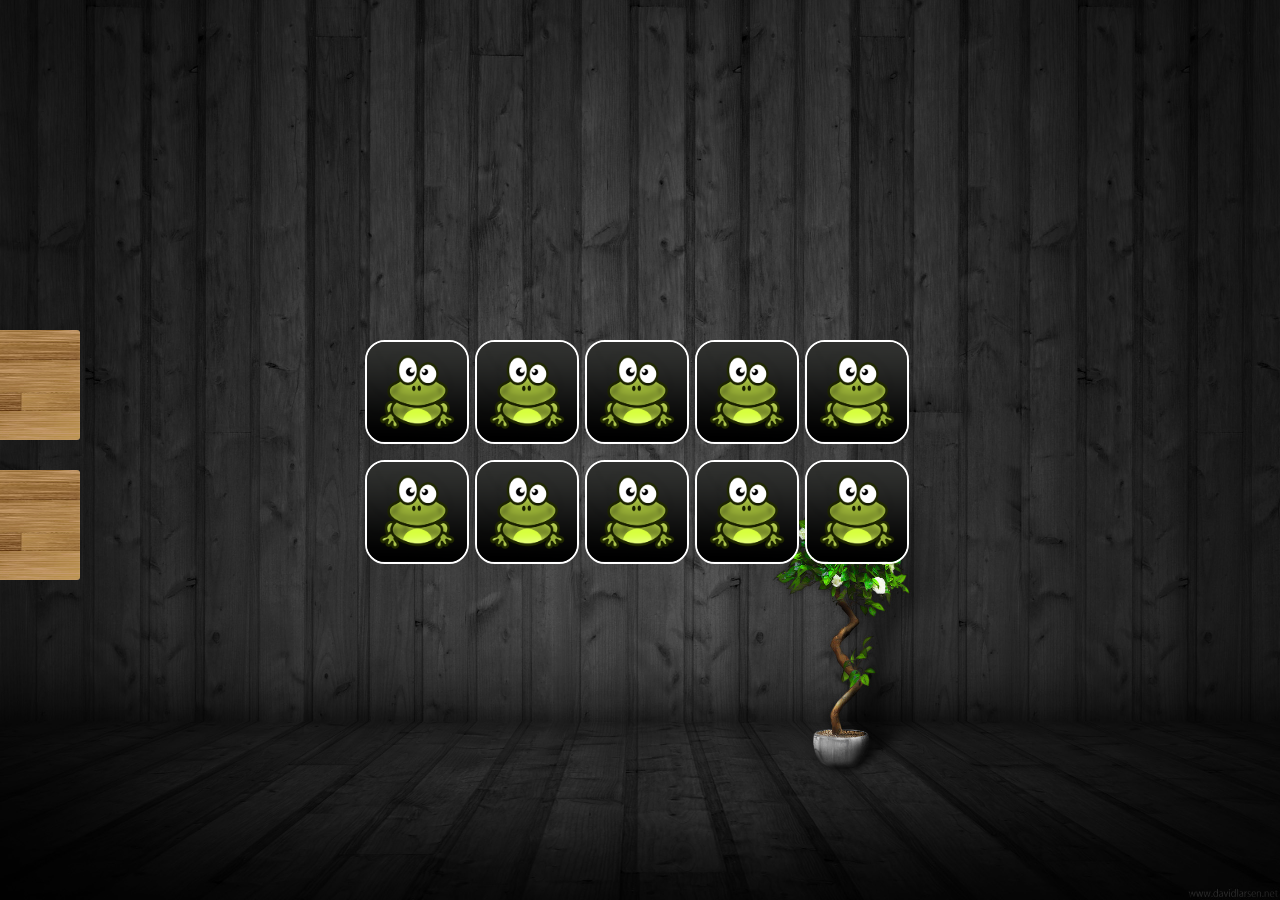
==== team.html @ 7407f341 "Commited wood style version of website to the database, added team.index and Pictures. Now the git w" ====
<!DOCTYPE HTML>
<html>
<head>

<meta http-equiv="Content-Type" content="text/html; charset=utf-8">

<!-- CSS References -->
<link rel = "stylesheet" type = "text/css" href = "CSS/teamStyle.css" />
<link rel="stylesheet" href="CSS/jquery-ui.css" type="text/css" />

<!-- JavaScript References -->
<script type="text/javascript" src = "JS/JQuery.js"></script>
<script type="text/javascript" src="JS/jquery-ui.min.js"></script>
<script type="text/javascript" src = "JS/teamJS.js"></script>

<!-- Icon -->
<link rel="shortcut icon" href="Pictures/favicon.ico" />

<title>Frogling</title>

</head>
<body>

<!-- Navigation Menu -->
<nav id = "nav-menu">
	<ul id = "nav-menu-list">
		<li><a href = "index.html">Home</a></li>
		<li><a href = "team.html">Team</a></li>
	</ul>
</nav>


<section id = "main-content">
	<ul>
		<li><img alt = "Team Member" src = "Pictures/FroglingIcon.png" /></li>
		<li><img alt = "Team Member" src = "Pictures/FroglingIcon.png" /></li>
		<li><img alt = "Team Member" src = "Pictures/FroglingIcon.png" /></li>
		<li><img alt = "Team Member" src = "Pictures/FroglingIcon.png" /></li>
		<li><img alt = "Team Member" src = "Pictures/FroglingIcon.png" /></li>
		<li><img alt = "Team Member" src = "Pictures/FroglingIcon.png" /></li>
		<li><img alt = "Team Member" src = "Pictures/FroglingIcon.png" /></li>
		<li><img alt = "Team Member" src = "Pictures/FroglingIcon.png" /></li>
		<li><img alt = "Team Member" src = "Pictures/FroglingIcon.png" /></li>
		<li><img alt = "Team Member" src = "Pictures/FroglingIcon.png" /></li>
	</ul>
</section>

</body>
</html>
---- CSS/teamStyle.css ----
@CHARSET "windows-1255";
body {
	background-image: url('../Pictures/Background.png');
	background-position:  top left;
	background-size: 100% 100%;
	background-repeat: no-repeat;
	background-attachment: fixed;
}

nav#nav-menu {
	position: absolute;
	width: 280px;
	height: 250px;
	left: 0;
	top: 50%;
	margin-top: -150px;
}

nav#nav-menu ul#nav-menu-list {
	padding: 0;
	margin: 0;
	list-style: none;
}

nav#nav-menu ul#nav-menu-list li {
	width: 280px;
	height: 110px;
	background: url('../Pictures/WoodPlank.jpg');
	background-position: top left;
	background-size: 100% 100%;
	background-repeat: no-repeat;
/* 	background: #55AE3A; */
	border-top-right-radius: 3px;
	border-bottom-right-radius: 3px;
	text-align: center;
	margin: 30px 0 30px -200px;
}

nav#nav-menu ul#nav-menu-list li a {
	display: block;
	width: 280px;
	height: 110px;
	text-decoration: none;
	line-height: 104px;
	font-family: Trebuchet MS;
	font-size: 40px;
	font-weight: bolder;
	letter-spacing: 1.2px;
	color: rgba(0,0,0,0.6);
	text-shadow: 2px 2px 3px rgba(139,115,85,0.1);
}

section#main-content {
	position: absolute;
	top: 50%;
	left: 50%;
	margin: -120px 0 0 -280px;
	width: 560px;
	height: 240px;
}

section#main-content ul {
	padding: 0;
	margin: 0;
	list-style: none;
}

section#main-content ul li {
	width: 100px;
	height: 100px;
	margin: 10px 5px 10px 5px;
	float: left;
	cursor: pointer;
}

section#main-content ul li img {
	width: inherit;
	height: inherit;
	border: 2px solid white;
	border-radius: 20px;
}
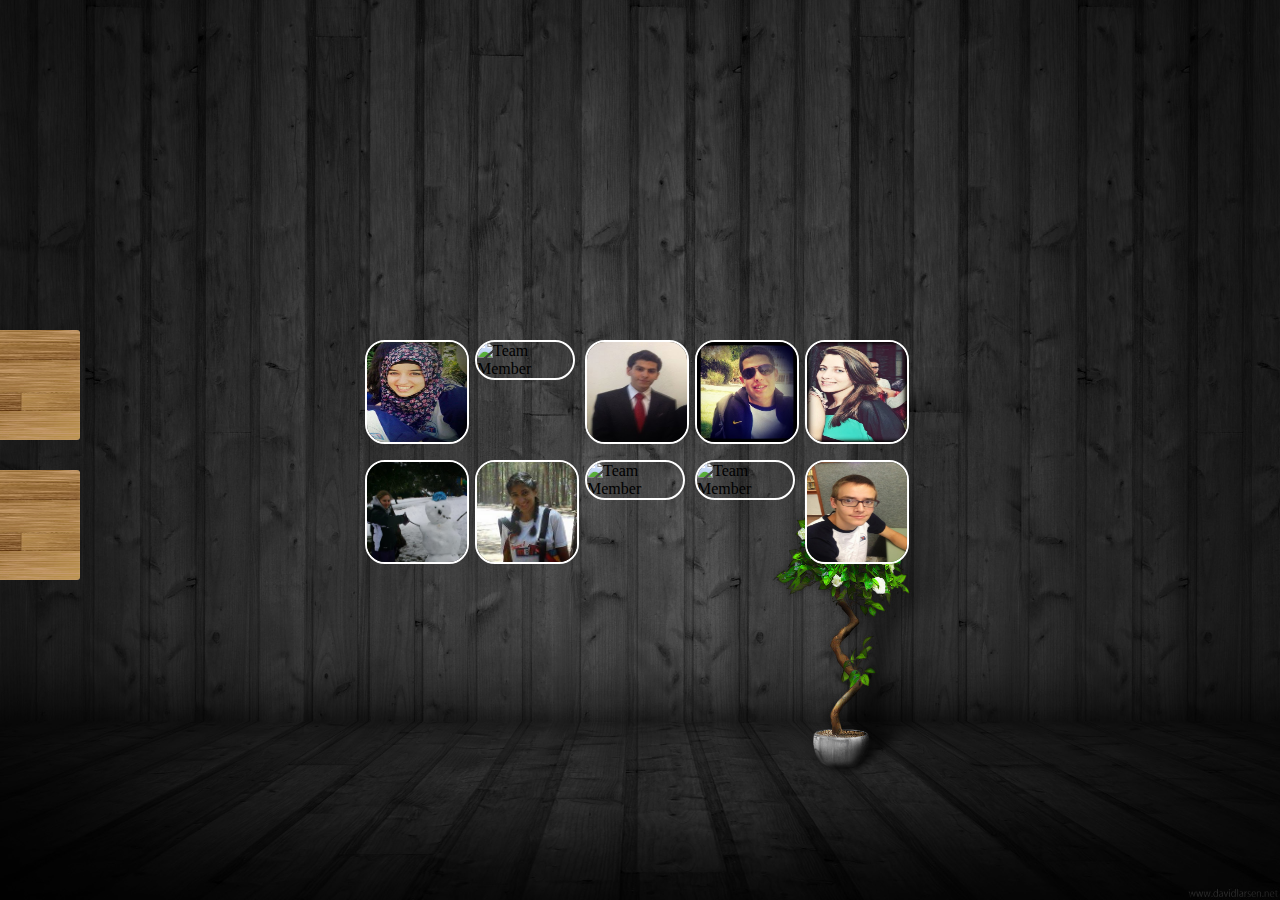
==== commit 346b9104: "Uploaded right files and design sheets, html, pictures, and so forth" ====
--- a/team.html
+++ b/team.html
@@ -32,16 +32,16 @@
 
 <section id = "main-content">
 	<ul>
-		<li><img alt = "Team Member" src = "Pictures/FroglingIcon.png" /></li>
-		<li><img alt = "Team Member" src = "Pictures/FroglingIcon.png" /></li>
-		<li><img alt = "Team Member" src = "Pictures/FroglingIcon.png" /></li>
-		<li><img alt = "Team Member" src = "Pictures/FroglingIcon.png" /></li>
-		<li><img alt = "Team Member" src = "Pictures/FroglingIcon.png" /></li>
-		<li><img alt = "Team Member" src = "Pictures/FroglingIcon.png" /></li>
-		<li><img alt = "Team Member" src = "Pictures/FroglingIcon.png" /></li>
-		<li><img alt = "Team Member" src = "Pictures/FroglingIcon.png" /></li>
-		<li><img alt = "Team Member" src = "Pictures/FroglingIcon.png" /></li>
-		<li><img alt = "Team Member" src = "Pictures/FroglingIcon.png" /></li>
+		<li><img alt = "Team Member" src = "Pictures/meetrana.jpg" /></li>
+		<li><img alt = "Team Member" src = "Pictures/yasha.jpg" /></li>
+		<li><img alt = "Team Member" src = "Pictures/zak123.jpg" /></li>
+		<li><img alt = "Team Member" src = "Pictures/muhannad.jpg" /></li>
+		<li><img alt = "Team Member" src = "Pictures/genevieve.jpg" /></li>
+		<li><img alt = "Team Member" src = "Pictures/dalia.jpg" /></li>
+		<li><img alt = "Team Member" src = "Pictures/dian.jpg" /></li>
+		<li><img alt = "Team Member" src = "Pictures/tal.jpg" /></li>
+		<li><img alt = "Team Member" src = "Pictures/FroglingIcon.jpg" /></li>
+		<li><img alt = "Team Member" src = "Pictures/uri.jpg" /></li>
 	</ul>
 </section>
 
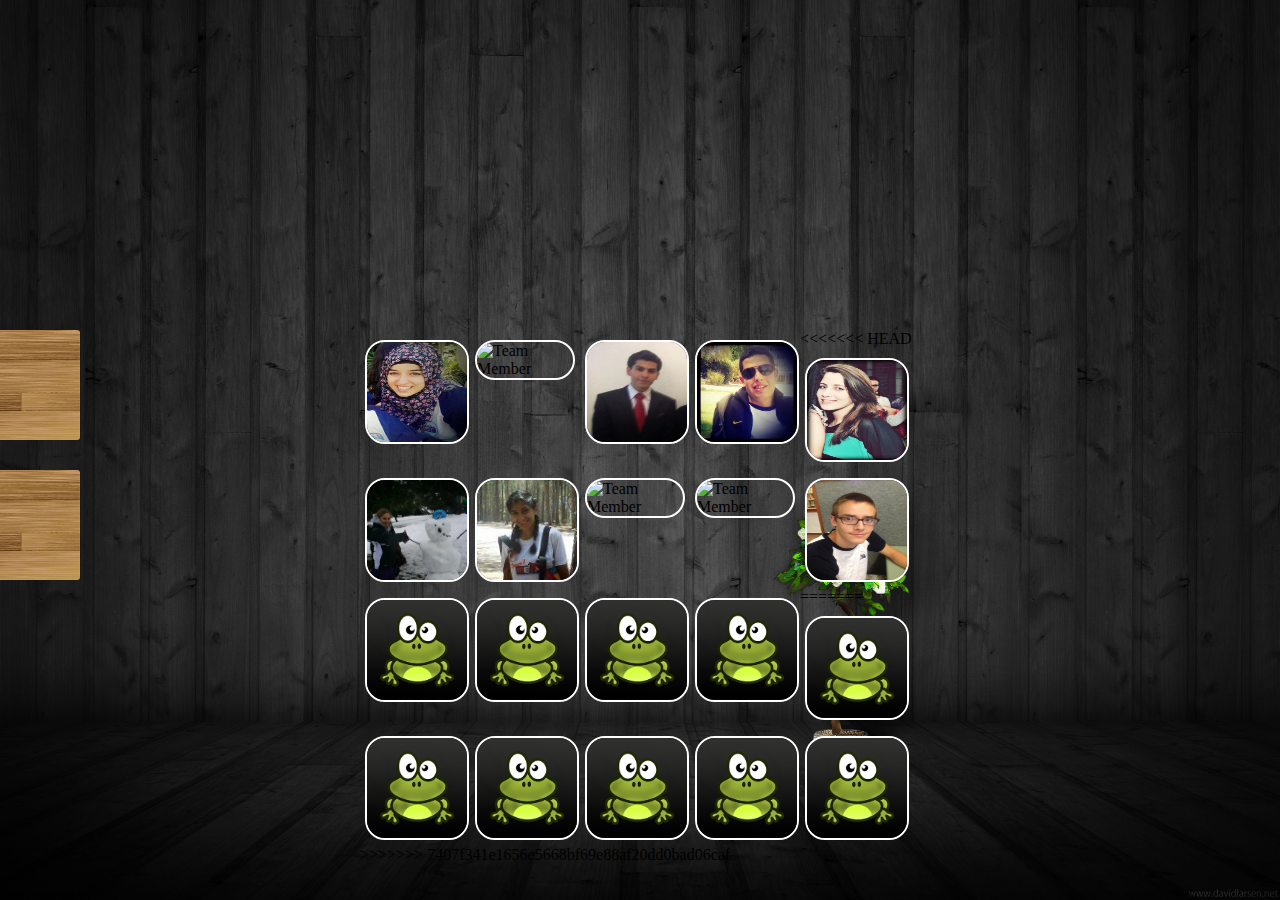
==== commit a4e5b08a: "resolved conflicts" ====
--- a/team.html
+++ b/team.html
@@ -32,6 +32,7 @@
 
 <section id = "main-content">
 	<ul>
+<<<<<<< HEAD
 		<li><img alt = "Team Member" src = "Pictures/meetrana.jpg" /></li>
 		<li><img alt = "Team Member" src = "Pictures/yasha.jpg" /></li>
 		<li><img alt = "Team Member" src = "Pictures/zak123.jpg" /></li>
@@ -42,6 +43,18 @@
 		<li><img alt = "Team Member" src = "Pictures/tal.jpg" /></li>
 		<li><img alt = "Team Member" src = "Pictures/FroglingIcon.jpg" /></li>
 		<li><img alt = "Team Member" src = "Pictures/uri.jpg" /></li>
+=======
+		<li><img alt = "Team Member" src = "Pictures/FroglingIcon.png" /></li>
+		<li><img alt = "Team Member" src = "Pictures/FroglingIcon.png" /></li>
+		<li><img alt = "Team Member" src = "Pictures/FroglingIcon.png" /></li>
+		<li><img alt = "Team Member" src = "Pictures/FroglingIcon.png" /></li>
+		<li><img alt = "Team Member" src = "Pictures/FroglingIcon.png" /></li>
+		<li><img alt = "Team Member" src = "Pictures/FroglingIcon.png" /></li>
+		<li><img alt = "Team Member" src = "Pictures/FroglingIcon.png" /></li>
+		<li><img alt = "Team Member" src = "Pictures/FroglingIcon.png" /></li>
+		<li><img alt = "Team Member" src = "Pictures/FroglingIcon.png" /></li>
+		<li><img alt = "Team Member" src = "Pictures/FroglingIcon.png" /></li>
+>>>>>>> 7407f341e1656e5668bf69e88af20dd0bad06caf
 	</ul>
 </section>
 
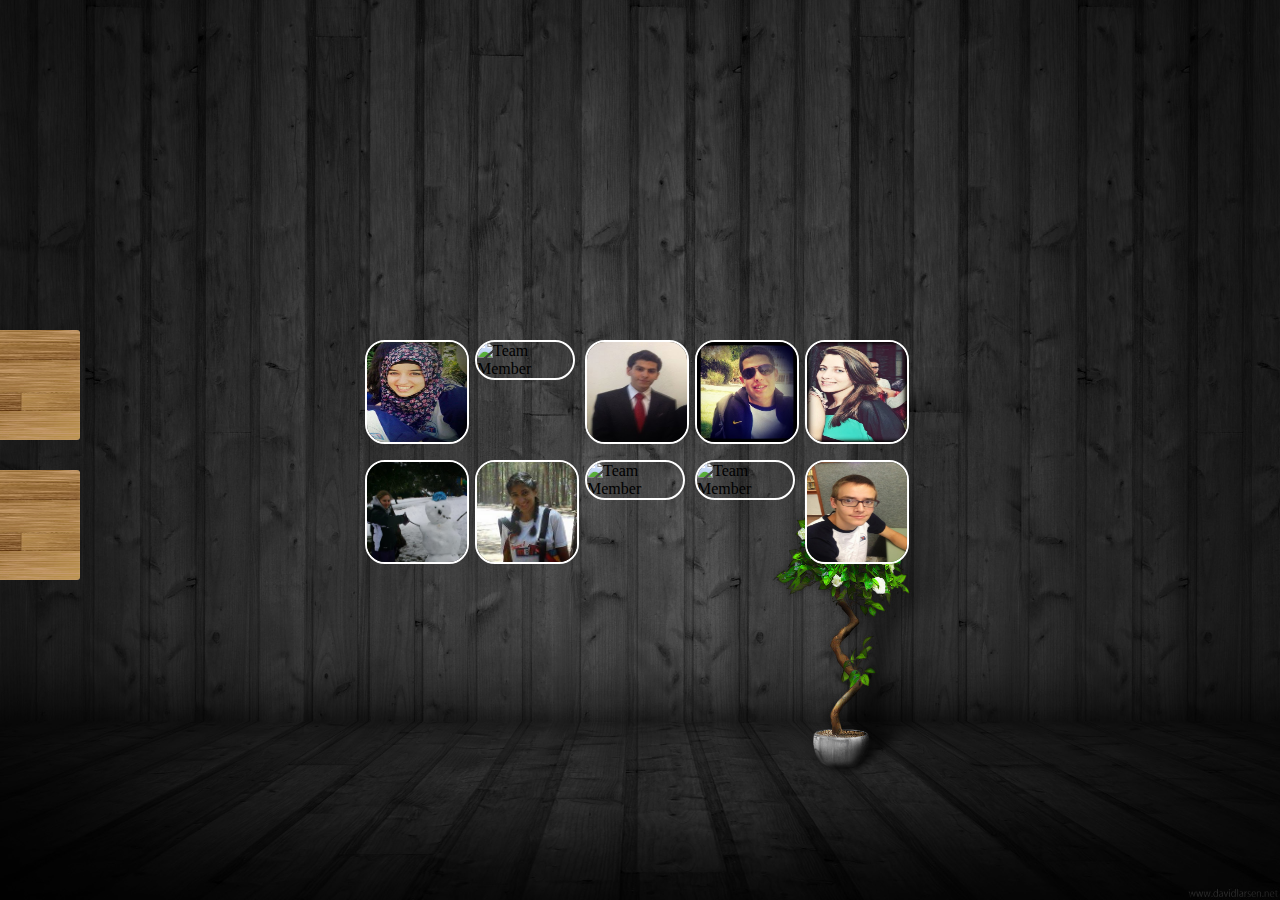
==== commit 40d319c2: "Troubleshooting git position" ====
--- a/team.html
+++ b/team.html
@@ -32,7 +32,6 @@
 
 <section id = "main-content">
 	<ul>
-<<<<<<< HEAD
 		<li><img alt = "Team Member" src = "Pictures/meetrana.jpg" /></li>
 		<li><img alt = "Team Member" src = "Pictures/yasha.jpg" /></li>
 		<li><img alt = "Team Member" src = "Pictures/zak123.jpg" /></li>
@@ -43,18 +42,6 @@
 		<li><img alt = "Team Member" src = "Pictures/tal.jpg" /></li>
 		<li><img alt = "Team Member" src = "Pictures/FroglingIcon.jpg" /></li>
 		<li><img alt = "Team Member" src = "Pictures/uri.jpg" /></li>
-=======
-		<li><img alt = "Team Member" src = "Pictures/FroglingIcon.png" /></li>
-		<li><img alt = "Team Member" src = "Pictures/FroglingIcon.png" /></li>
-		<li><img alt = "Team Member" src = "Pictures/FroglingIcon.png" /></li>
-		<li><img alt = "Team Member" src = "Pictures/FroglingIcon.png" /></li>
-		<li><img alt = "Team Member" src = "Pictures/FroglingIcon.png" /></li>
-		<li><img alt = "Team Member" src = "Pictures/FroglingIcon.png" /></li>
-		<li><img alt = "Team Member" src = "Pictures/FroglingIcon.png" /></li>
-		<li><img alt = "Team Member" src = "Pictures/FroglingIcon.png" /></li>
-		<li><img alt = "Team Member" src = "Pictures/FroglingIcon.png" /></li>
-		<li><img alt = "Team Member" src = "Pictures/FroglingIcon.png" /></li>
->>>>>>> 7407f341e1656e5668bf69e88af20dd0bad06caf
 	</ul>
 </section>
 
